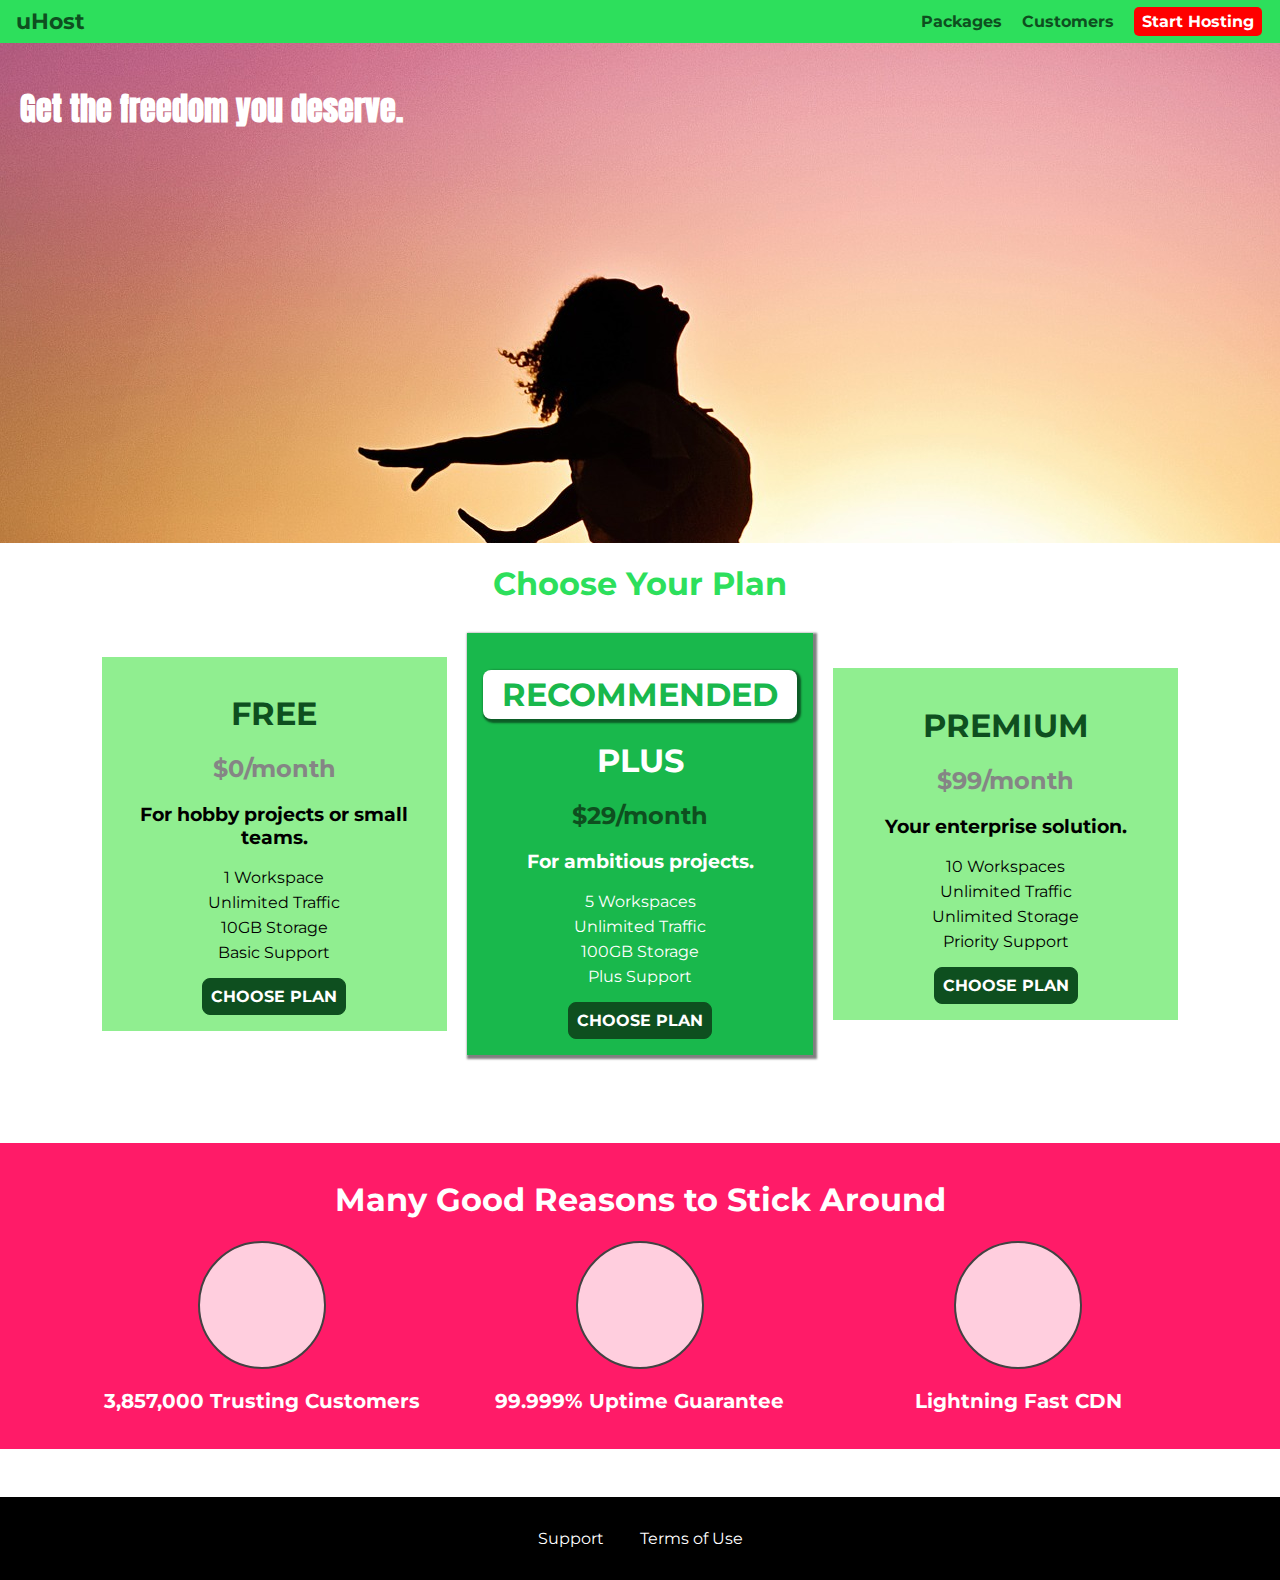
==== index.html @ 4dd5856c "chnages in layout" ====
<!DOCTYPE html>
<html lang="en">
  <head>
    <meta charset="UTF-8" />
    <meta http-equiv="X-UA-Compatible" content="ie=edge" />
    <title>uHost</title>
    <link rel="shortcut icon" href="favicon.png" />
    <link
      href="https://fonts.googleapis.com/css?family=Anton"
      rel="stylesheet"
    />
    <link
      href="https://fonts.googleapis.com/css?family=Montserrat:400,700"
      rel="stylesheet"
    />
    <link rel="stylesheet" href="shared.css" />
    <link rel="stylesheet" href="main.css" />
  </head>

  <body>
    <header class="main-header">
      <div>
        <a href="index.html" class="main-header__brand"> uHost </a>
      </div>
      <nav class="main-nav">
        <ul class="main-nav__items">
          <li class="main-nav__item">
            <a href="packages/index.html">Packages</a>
          </li>
          <li class="main-nav__item">
            <a href="customers/index.html">Customers</a>
          </li>
          <li class="main-nav__item main-nav__item--hosting">
            <a href="start-hosting/index.html">Start Hosting</a>
          </li>
        </ul>
      </nav>
    </header>
    <main>
      <section id="product-overview">
        <h1>Get the freedom you deserve.</h1>
      </section>
      <section id="plans">
        <h1 class="section-title">Choose Your Plan</h1>
        <div class="all-plans">
          <article class="plan">
            <h1 class="plan__title">FREE</h1>
            <h2 class="plan__price">$0/month</h2>
            <h3>For hobby projects or small teams.</h3>
            <ul class="plan__features">
              <li>1 Workspace</li>
              <li>Unlimited Traffic</li>
              <li>10GB Storage</li>
              <li>Basic Support</li>
            </ul>
            <div>
              <button class="button">CHOOSE PLAN</button>
            </div>
          </article>
          <article class="plan plan--highlighted">
            <h1 class="plan__annotation">RECOMMENDED</h1>
            <h1 class="plan__title">PLUS</h1>
            <h2 class="plan__price">$29/month</h2>
            <h3>For ambitious projects.</h3>
            <ul class="plan__features">
              <li>5 Workspaces</li>
              <li>Unlimited Traffic</li>
              <li>100GB Storage</li>
              <li>Plus Support</li>
            </ul>
            <div>
              <button class="button">CHOOSE PLAN</button>
            </div>
          </article>
          <article class="plan">
            <h1 class="plan__title">PREMIUM</h1>
            <h2 class="plan__price">$99/month</h2>
            <h3>Your enterprise solution.</h3>
            <ul class="plan__features">
              <li>10 Workspaces</li>
              <li>Unlimited Traffic</li>
              <li>Unlimited Storage</li>
              <li>Priority Support</li>
            </ul>
            <div>
              <button class="button">CHOOSE PLAN</button>
            </div>
          </article>
        </div>
      </section>
      <section id="marketing-points">
        <h1 class="section-title">Many Good Reasons to Stick Around</h1>
        <ul class="marketing-points_list">
          <li class="marketing-point">
            <div class="marketing-point__image"></div>
            <p class="marketing-point__desc">3,857,000 Trusting Customers</p>
          </li>
          <li class="marketing-point">
            <div class="marketing-point__image"></div>
            <p class="marketing-point__desc">99.999% Uptime Guarantee</p>
          </li>
          <li class="marketing-point">
            <div class="marketing-point__image"></div>
            <p class="marketing-point__desc">Lightning Fast CDN</p>
          </li>
        </ul>
      </section>
    </main>
    <footer class="main-footer">
      <nav>
        <ul class="main-footer__links">
          <li class="main-footer__link">
            <a href="#">Support</a>
          </li>
          <li class="main-footer__link">
            <a href="#">Terms of Use</a>
          </li>
        </ul>
      </nav>
    </footer>
  </body>
</html>
---- shared.css ----
* {
    box-sizing: border-box;
}

body {
    font-family: 'Montserrat', sans-serif;
    margin: 0;
}

.button {
    background-color: #0e4f1f;
    color: white;
    font: inherit;
    border: 1.5px solid #0e4f1f;
    padding: 8px;
    border-radius: 8px;
    font-weight: bold;
    cursor: pointer;
}

.button:hover,
.button:active {
    background-color: white;
    color: #0e4f1f;
}

.button:focus {
    outline: none;
}

.main-header {
    width: 100%;
    background-color: #2ddf5c;
    padding: 8px 16px;
}

.main-header__brand {
    color: #0e4f1f;
    text-decoration: none;
    font-weight: bold;
    font-size: 22px;
}

.main-nav__items {
    margin: 0;
    padding: 0;
    list-style: none;
}

.main-nav__item {
    display: inline-block;
    margin-left: 16px;
}

.main-header>div {
    display: inline-block;
    vertical-align: middle;
}

.main-nav {
    display: inline-block;
    text-align: right;
    width: calc(100% - 75px);
    vertical-align: middle;
}

.main-nav__item a {
    color: #0e4f1f;
    text-decoration: none;
    font-weight: bold;
    padding: 3px 0;
}

.main-nav__item a:hover,
.main-nav__item a:active {
    cursor: pointer;
    color: white;
    border-bottom: 2px solid white;
}

.main-nav__item--hosting a {
    color: white;
    padding: 5px 8px;
    background-color: red;
    border-radius: 5px;
}

.main-nav__item--hosting a:hover {
    color: red;
    background-color: white;
    border: none;
}

.main-footer {
    background-color: black;
    margin-top: 48px;
    padding: 32px;
}

.main-footer__links {
    list-style: none;
    margin: 0;
    padding: 0;
    text-align: center;
}

.main-footer__link {
    display: inline-block;
    margin: 0 16px;
}

.main-footer__link a {
    color: white;
    text-decoration: none;
    cursor: pointer;
}

.main-footer__link a:hover,
.main-footer__link a:active {
    color: #ccc;
}
---- main.css ----
#product-overview {
    background: url("freedom.jpg");
    width: 100%;
    height: 500px;
    padding: 20px;
}

.section-title {
    color: #2ddf5c;
    text-align: center;
}

#product-overview h1 {
    color: white;
    font-family: 'Anton', sans-serif;
}

.all-plans {
    width: 90%;
    margin: auto;
    text-align: center;
}

.plan {
    background-color: lightgreen;
    display: inline-block;
    vertical-align: middle;
    text-align: center;
    padding: 16px;
    margin: 8px;
    width: 30%;
}

.plan__title {
    color: #0e4f1f;
}

.plan__price {
    color: #858585;
}

.plan__features {
    list-style: none;
    padding: 0;
}

.plan__features li {
    margin: 6px 0;
}

.plan--highlighted {
    background-color: #19b84c;
    color: white;
    box-shadow: 2px 2px 2px 2px rgba(0,0,0,0.5);
}

.plan--highlighted .plan__price {
    color: #0e4f1f;
}

.plan--highlighted .plan__title {
    color: white;
}

.plan__annotation {
    background-color: white;
    color: #19b84c;
    padding: 5px 0;
    box-shadow: 2px 2px 2px 2px rgba(0, 0, 0, 0.5);
    border-radius: 8px;
}

#marketing-points {
    background-color: #ff1b68;
    margin-top: 80px;
    padding: 16px;
}

#marketing-points .section-title {
    color: white;
}

.marketing-points_list {
    list-style: none;
    padding: 0;
    margin: 0;
    text-align: center;
}

.marketing-point__image {
    background-color: #ffcede;
    width: 128px;
    height: 128px;
    border: 2px solid #424242;
    border-radius: 50%;
    margin: auto;
}

.marketing-point__desc {
    color: white;
    font-weight: bold;
    text-align: center;
    font-size: 20px;
}

.marketing-points_list li {
    display: inline-block;
    width: 30%;
    vertical-align: top;
}
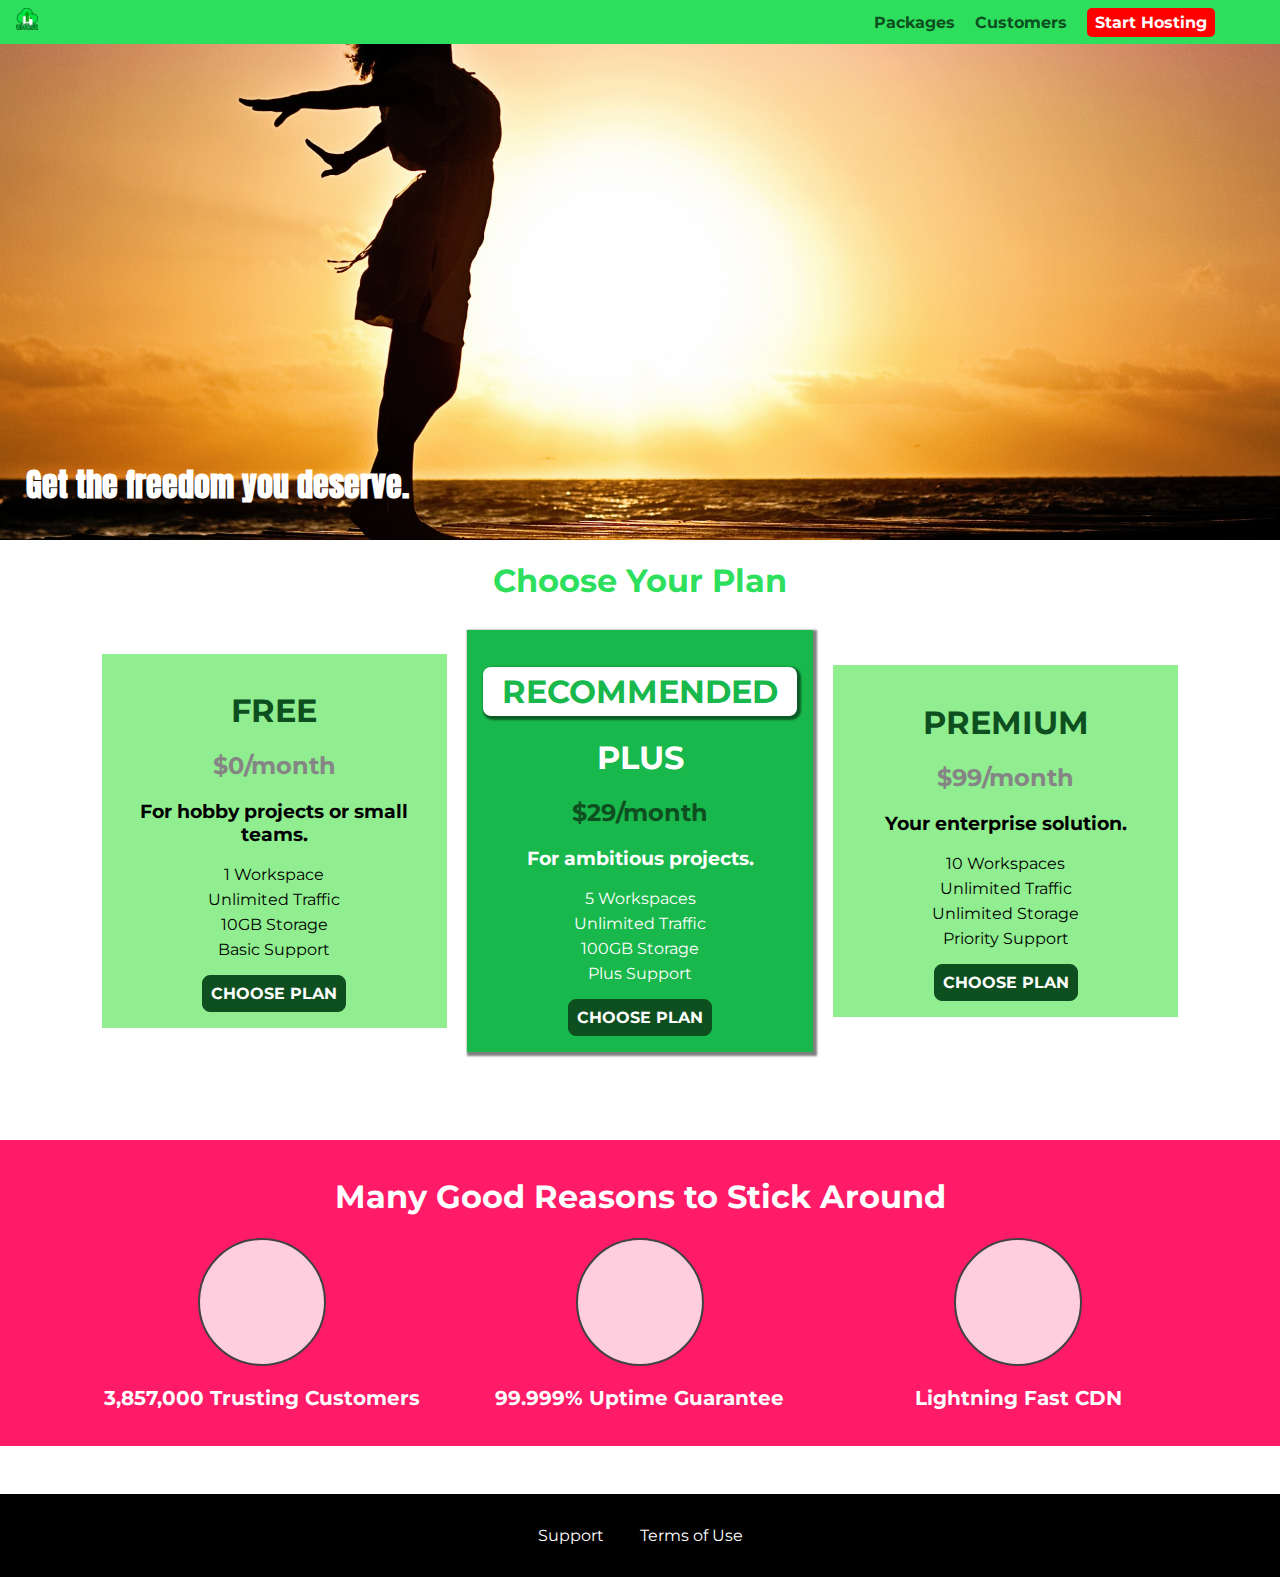
==== commit afaa3c2f: "backgroud properties merged in single property" ====
--- a/index.html
+++ b/index.html
@@ -20,7 +20,9 @@
   <body>
     <header class="main-header">
       <div>
-        <a href="index.html" class="main-header__brand"> uHost </a>
+        <a href="index.html" class="main-header__brand">
+          <img src="./images/uhost-icon.png" alt="uHost - Hosting Company!!" />
+        </a>
       </div>
       <nav class="main-nav">
         <ul class="main-nav__items">
--- a/shared.css
+++ b/shared.css
@@ -32,6 +32,10 @@
     width: 100%;
     background-color: #2ddf5c;
     padding: 8px 16px;
+    position: fixed;
+    top: 0;
+    left: 0;
+    z-index: 1;
 }
 
 .main-header__brand {
@@ -39,6 +43,11 @@
     text-decoration: none;
     font-weight: bold;
     font-size: 22px;
+    display: inline-block;
+}
+
+.main-header__brand img {
+    height: 22px;
 }
 
 .main-nav__items {
--- a/main.css
+++ b/main.css
@@ -1,8 +1,15 @@
 #product-overview {
-    background: url("freedom.jpg");
+    background: url("../freedom.jpg") left 10% bottom 40%/cover no-repeat border-box;
+    /* background-image: url("freedom.jpg");
+    background-size: cover;
+    background-position: left 10% bottom 35%; 
+     background-origin: border-box;
+     background-clip: border-box;  */
     width: 100%;
     height: 500px;
     padding: 20px;
+    margin-top: 40px;
+    position: relative;
 }
 
 .section-title {
@@ -13,6 +20,9 @@
 #product-overview h1 {
     color: white;
     font-family: 'Anton', sans-serif;
+    position: absolute;
+    bottom: 2%;
+    left: 2%
 }
 
 .all-plans {
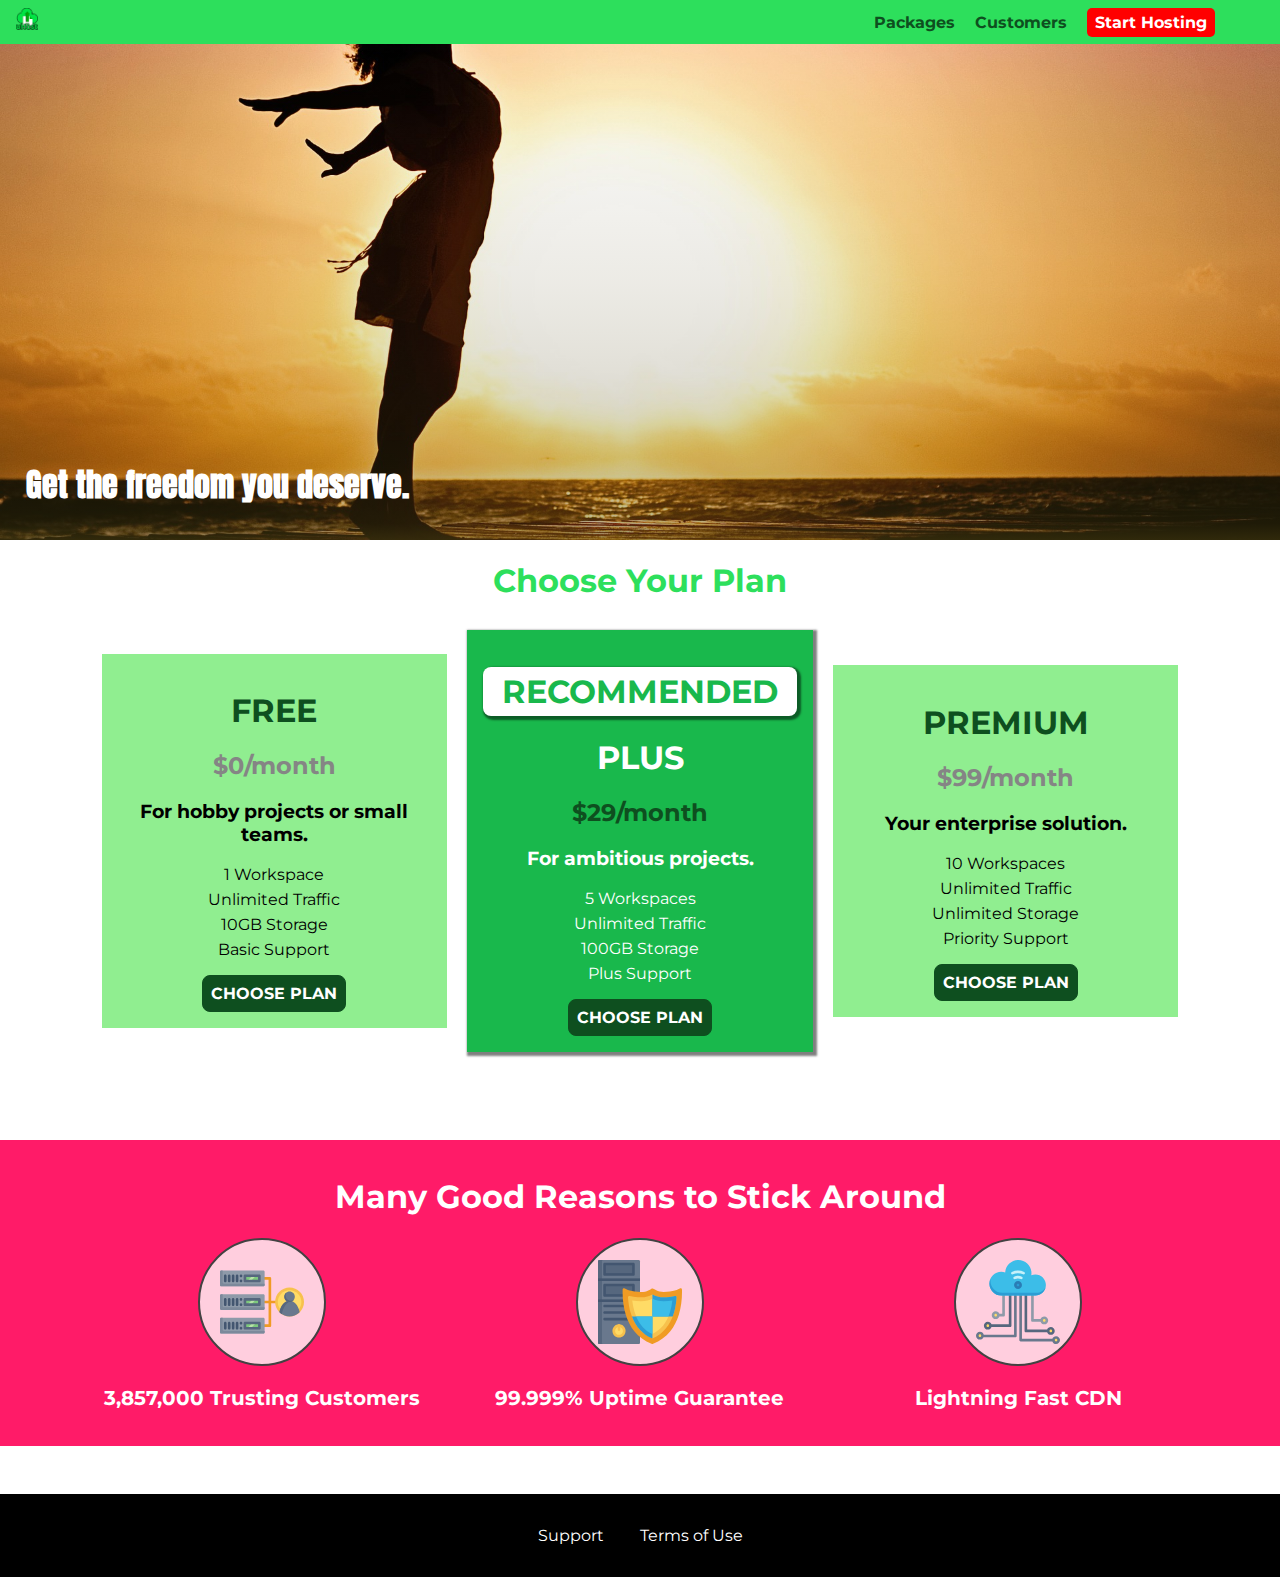
==== commit 18166fea: "added background prop, multiple background stacking, svg images" ====
--- a/index.html
+++ b/index.html
@@ -94,15 +94,395 @@
         <h1 class="section-title">Many Good Reasons to Stick Around</h1>
         <ul class="marketing-points_list">
           <li class="marketing-point">
-            <div class="marketing-point__image"></div>
+            <div class="marketing-point__image">
+              <svg viewBox="0 0 512 512">
+                <path
+                  style="fill: #f09b24"
+                  d="M344,248h-32V112c0-4.418-3.582-8-8-8h-40c-4.418,0-8,3.582-8,8s3.582,8,8,8h32v128h-32  c-4.418,0-8,3.582-8,8s3.582,8,8,8h32v128h-32c-4.418,0-8,3.582-8,8s3.582,8,8,8h40c4.418,0,8-3.582,8-8V264h32c4.418,0,8-3.582,8-8  S348.418,248,344,248z"
+                />
+                <path
+                  style="fill: #8e9aa9"
+                  d="M264,64H8c-4.418,0-8,3.582-8,8v80c0,4.418,3.582,8,8,8h256c4.418,0,8-3.582,8-8V72  C272,67.582,268.418,64,264,64z"
+                />
+                <path
+                  style="fill: #7c899b"
+                  d="M24,144c-4.418,0-8-3.582-8-8V64H8c-4.418,0-8,3.582-8,8v80c0,4.418,3.582,8,8,8h256  c4.418,0,8-3.582,8-8v-8H24z"
+                />
+                <rect
+                  x="152"
+                  y="96"
+                  style="fill: #b8e3a8"
+                  width="88"
+                  height="32"
+                />
+                <g>
+                  <polygon
+                    style="fill: #7ec97d"
+                    points="152,96 152,128 166,128 198,96  "
+                  />
+                  <polygon
+                    style="fill: #7ec97d"
+                    points="220,96 188,128 240,128 240,96  "
+                  />
+                </g>
+                <path
+                  style="fill: #56677e"
+                  d="M240,136h-88c-4.418,0-8-3.582-8-8V96c0-4.418,3.582-8,8-8h88c4.418,0,8,3.582,8,8v32  C248,132.418,244.418,136,240,136z M160,120h72v-16h-72V120z"
+                />
+                <g>
+                  <path
+                    style="fill: #435670"
+                    d="M32,136c-4.418,0-8-3.582-8-8V96c0-4.418,3.582-8,8-8s8,3.582,8,8v32C40,132.418,36.418,136,32,136z   "
+                  />
+                  <path
+                    style="fill: #435670"
+                    d="M56,136c-4.418,0-8-3.582-8-8V96c0-4.418,3.582-8,8-8s8,3.582,8,8v32C64,132.418,60.418,136,56,136z   "
+                  />
+                  <path
+                    style="fill: #435670"
+                    d="M80,136c-4.418,0-8-3.582-8-8V96c0-4.418,3.582-8,8-8s8,3.582,8,8v32C88,132.418,84.418,136,80,136z   "
+                  />
+                  <path
+                    style="fill: #435670"
+                    d="M104,136c-4.418,0-8-3.582-8-8V96c0-4.418,3.582-8,8-8s8,3.582,8,8v32   C112,132.418,108.418,136,104,136z"
+                  />
+                  <path
+                    style="fill: #435670"
+                    d="M128,105c-4.418,0-8-3.582-8-8v-1c0-4.418,3.582-8,8-8s8,3.582,8,8v1   C136,101.418,132.418,105,128,105z"
+                  />
+                  <path
+                    style="fill: #435670"
+                    d="M128,136c-4.418,0-8-3.582-8-8v-1c0-4.418,3.582-8,8-8s8,3.582,8,8v1   C136,132.418,132.418,136,128,136z"
+                  />
+                </g>
+                <path
+                  style="fill: #8e9aa9"
+                  d="M264,208H8c-4.418,0-8,3.582-8,8v80c0,4.418,3.582,8,8,8h256c4.418,0,8-3.582,8-8v-80  C272,211.582,268.418,208,264,208z"
+                />
+                <path
+                  style="fill: #7c899b"
+                  d="M24,288c-4.418,0-8-3.582-8-8v-72H8c-4.418,0-8,3.582-8,8v80c0,4.418,3.582,8,8,8h256  c4.418,0,8-3.582,8-8v-8H24z"
+                />
+                <rect
+                  x="152"
+                  y="240"
+                  style="fill: #b8e3a8"
+                  width="88"
+                  height="32"
+                />
+                <g>
+                  <polygon
+                    style="fill: #7ec97d"
+                    points="152,240 152,272 166,272 198,240  "
+                  />
+                  <polygon
+                    style="fill: #7ec97d"
+                    points="220,240 188,272 240,272 240,240  "
+                  />
+                </g>
+                <path
+                  style="fill: #56677e"
+                  d="M240,280h-88c-4.418,0-8-3.582-8-8v-32c0-4.418,3.582-8,8-8h88c4.418,0,8,3.582,8,8v32  C248,276.418,244.418,280,240,280z M160,264h72v-16h-72V264z"
+                />
+                <g>
+                  <path
+                    style="fill: #435670"
+                    d="M32,280c-4.418,0-8-3.582-8-8v-32c0-4.418,3.582-8,8-8s8,3.582,8,8v32C40,276.418,36.418,280,32,280   z"
+                  />
+                  <path
+                    style="fill: #435670"
+                    d="M56,280c-4.418,0-8-3.582-8-8v-32c0-4.418,3.582-8,8-8s8,3.582,8,8v32C64,276.418,60.418,280,56,280   z"
+                  />
+                  <path
+                    style="fill: #435670"
+                    d="M80,280c-4.418,0-8-3.582-8-8v-32c0-4.418,3.582-8,8-8s8,3.582,8,8v32C88,276.418,84.418,280,80,280   z"
+                  />
+                  <path
+                    style="fill: #435670"
+                    d="M104,280c-4.418,0-8-3.582-8-8v-32c0-4.418,3.582-8,8-8s8,3.582,8,8v32   C112,276.418,108.418,280,104,280z"
+                  />
+                  <path
+                    style="fill: #435670"
+                    d="M128,249c-4.418,0-8-3.582-8-8v-1c0-4.418,3.582-8,8-8s8,3.582,8,8v1   C136,245.418,132.418,249,128,249z"
+                  />
+                  <path
+                    style="fill: #435670"
+                    d="M128,280c-4.418,0-8-3.582-8-8v-1c0-4.418,3.582-8,8-8s8,3.582,8,8v1   C136,276.418,132.418,280,128,280z"
+                  />
+                </g>
+                <path
+                  style="fill: #8e9aa9"
+                  d="M264,352H8c-4.418,0-8,3.582-8,8v80c0,4.418,3.582,8,8,8h256c4.418,0,8-3.582,8-8v-80  C272,355.582,268.418,352,264,352z"
+                />
+                <path
+                  style="fill: #7c899b"
+                  d="M24,432c-4.418,0-8-3.582-8-8v-72H8c-4.418,0-8,3.582-8,8v80c0,4.418,3.582,8,8,8h256  c4.418,0,8-3.582,8-8v-8H24z"
+                />
+                <rect
+                  x="152"
+                  y="384"
+                  style="fill: #b8e3a8"
+                  width="88"
+                  height="32"
+                />
+                <g>
+                  <polygon
+                    style="fill: #7ec97d"
+                    points="152,384 152,416 166,416 198,384  "
+                  />
+                  <polygon
+                    style="fill: #7ec97d"
+                    points="220,384 188,416 240,416 240,384  "
+                  />
+                </g>
+                <path
+                  style="fill: #56677e"
+                  d="M240,424h-88c-4.418,0-8-3.582-8-8v-32c0-4.418,3.582-8,8-8h88c4.418,0,8,3.582,8,8v32  C248,420.418,244.418,424,240,424z M160,408h72v-16h-72V408z"
+                />
+                <g>
+                  <path
+                    style="fill: #435670"
+                    d="M32,424c-4.418,0-8-3.582-8-8v-32c0-4.418,3.582-8,8-8s8,3.582,8,8v32C40,420.418,36.418,424,32,424   z"
+                  />
+                  <path
+                    style="fill: #435670"
+                    d="M56,424c-4.418,0-8-3.582-8-8v-32c0-4.418,3.582-8,8-8s8,3.582,8,8v32C64,420.418,60.418,424,56,424   z"
+                  />
+                  <path
+                    style="fill: #435670"
+                    d="M80,424c-4.418,0-8-3.582-8-8v-32c0-4.418,3.582-8,8-8s8,3.582,8,8v32C88,420.418,84.418,424,80,424   z"
+                  />
+                  <path
+                    style="fill: #435670"
+                    d="M104,424c-4.418,0-8-3.582-8-8v-32c0-4.418,3.582-8,8-8s8,3.582,8,8v32   C112,420.418,108.418,424,104,424z"
+                  />
+                  <path
+                    style="fill: #435670"
+                    d="M128,393c-4.418,0-8-3.582-8-8v-1c0-4.418,3.582-8,8-8s8,3.582,8,8v1   C136,389.418,132.418,393,128,393z"
+                  />
+                  <path
+                    style="fill: #435670"
+                    d="M128,424c-4.418,0-8-3.582-8-8v-1c0-4.418,3.582-8,8-8s8,3.582,8,8v1   C136,420.418,132.418,424,128,424z"
+                  />
+                </g>
+                <path
+                  style="fill: #f7c14d"
+                  d="M424,168c-48.523,0-88,39.477-88,88s39.477,88,88,88s88-39.477,88-88S472.523,168,424,168z"
+                />
+                <path
+                  style="fill: #ffdb66"
+                  d="M424,184c-39.701,0-72,32.299-72,72s32.299,72,72,72s72-32.299,72-72S463.701,184,424,184z"
+                />
+                <path
+                  style="fill: #69788d"
+                  d="M484.893,314.16C476.393,274.588,451.922,248,424,248s-52.393,26.588-60.893,66.16  c-0.605,2.82,0.354,5.749,2.511,7.664C381.731,336.124,402.465,344,424,344s42.269-7.876,58.381-22.176  C484.539,319.909,485.498,316.98,484.893,314.16z"
+                />
+                <path
+                  style="fill: #56677e"
+                  d="M434.053,249.171C430.768,248.403,427.411,248,424,248c-27.922,0-52.393,26.588-60.893,66.16  c-0.605,2.82,0.354,5.749,2.511,7.664c3.383,3.002,6.979,5.703,10.734,8.125C384.904,286.243,407.373,255.378,434.053,249.171z"
+                />
+                <path
+                  style="fill: #69788d"
+                  d="M424,192c-17.645,0-32,14.355-32,32s14.355,32,32,32s32-14.355,32-32S441.645,192,424,192z"
+                />
+                <path
+                  style="fill: #56677e"
+                  d="M432,248c-17.645,0-32-14.355-32-32c0-6.783,2.128-13.076,5.742-18.258  C397.444,203.53,392,213.138,392,224c0,17.645,14.355,32,32,32c10.862,0,20.471-5.444,26.258-13.742  C445.076,245.872,438.783,248,432,248z"
+                />
+              </svg>
+            </div>
             <p class="marketing-point__desc">3,857,000 Trusting Customers</p>
           </li>
           <li class="marketing-point">
-            <div class="marketing-point__image"></div>
+            <div class="marketing-point__image">
+              <svg viewBox="0 0 512 512">
+                <path
+                  style="fill: #69788d"
+                  d="M248,0H8C3.582,0,0,3.582,0,8v496c0,4.418,3.582,8,8,8h240c4.418,0,8-3.582,8-8V8  C256,3.582,252.418,0,248,0z"
+                />
+                <path
+                  style="fill: #56677e"
+                  d="M24,504V8c0-4.418,3.582-8,8-8H8C3.582,0,0,3.582,0,8v496c0,4.418,3.582,8,8,8h24  C27.582,512,24,508.418,24,504z"
+                />
+                <g>
+                  <rect
+                    x="0"
+                    y="112"
+                    style="fill: #435670"
+                    width="256"
+                    height="16"
+                  />
+                  <rect
+                    x="0"
+                    y="240"
+                    style="fill: #435670"
+                    width="256"
+                    height="16"
+                  />
+                </g>
+                <path
+                  style="fill: #f7c14d"
+                  d="M128,392c-22.056,0-40,17.944-40,40s17.944,40,40,40s40-17.944,40-40S150.056,392,128,392z"
+                />
+                <path
+                  style="fill: #ffdb66"
+                  d="M128,408c-13.233,0-24,10.767-24,24s10.767,24,24,24s24-10.767,24-24S141.233,408,128,408z"
+                />
+                <path
+                  style="fill: #f7c14d"
+                  d="M128,392c-2.739,0-5.414,0.278-8,0.805V424c0,4.418,3.582,8,8,8c4.418,0,8-3.582,8-8v-31.195  C133.414,392.278,130.739,392,128,392z"
+                />
+                <g>
+                  <path
+                    style="fill: #435670"
+                    d="M216,288H40c-4.418,0-8-3.582-8-8s3.582-8,8-8h176c4.418,0,8,3.582,8,8S220.418,288,216,288z"
+                  />
+                  <path
+                    style="fill: #435670"
+                    d="M216,328H40c-4.418,0-8-3.582-8-8s3.582-8,8-8h176c4.418,0,8,3.582,8,8S220.418,328,216,328z"
+                  />
+                  <path
+                    style="fill: #435670"
+                    d="M216,368H40c-4.418,0-8-3.582-8-8s3.582-8,8-8h176c4.418,0,8,3.582,8,8S220.418,368,216,368z"
+                  />
+                  <path
+                    style="fill: #435670"
+                    d="M216,16H40c-4.418,0-8,3.582-8,8v64c0,4.418,3.582,8,8,8h176c4.418,0,8-3.582,8-8V24   C224,19.582,220.418,16,216,16z"
+                  />
+                </g>
+                <rect
+                  x="48"
+                  y="32"
+                  style="fill: #56677e"
+                  width="160"
+                  height="48"
+                />
+                <path
+                  style="fill: #435670"
+                  d="M216,144H40c-4.418,0-8,3.582-8,8v64c0,4.418,3.582,8,8,8h176c4.418,0,8-3.582,8-8v-64  C224,147.582,220.418,144,216,144z"
+                />
+                <rect
+                  x="48"
+                  y="160"
+                  style="fill: #56677e"
+                  width="160"
+                  height="48"
+                />
+                <path
+                  style="fill: #f09b24"
+                  d="M511.747,180.237c-0.194-6.537-8.107-10.107-13.135-5.894c-5.6,4.693-42.904,21.282-98.514,21.282  c-33.45,0-64.625-20.999-64.929-21.206c-2.9-1.991-6.764-1.85-9.512,0.346c-2.677,2.135-27.201,20.86-63.793,20.86  c-55.607,0-92.914-16.589-98.515-21.282c-5.028-4.211-12.941-0.645-13.135,5.894c-1.634,54.834,4.655,105.941,18.693,151.903  c12.096,39.604,29.759,74.047,52.497,102.373c27.538,34.304,62.743,59.882,104.66,76.045c3.069,1.918,6.757,1.921,9.83,0  c41.917-16.163,77.122-41.741,104.66-76.045c22.738-28.326,40.401-62.77,52.497-102.373  C507.092,286.179,513.381,235.071,511.747,180.237z"
+                />
+                <path
+                  style="fill: #f7c14d"
+                  d="M476.21,221.226c-1.953-1.631-4.568-2.235-7.036-1.628c-21.686,5.327-44.926,8.028-69.075,8.028  c-25.926,0-49.633-8.975-64.955-16.504c-2.307-1.134-5.016-1.091-7.284,0.116c-14.059,7.477-36.919,16.388-65.994,16.388  c-24.153,0-47.394-2.701-69.075-8.028c-5.155-1.268-10.221,2.966-9.894,8.261c2.077,33.693,7.668,65.635,16.616,94.935  c22.774,74.565,66.139,126.334,128.888,153.868c2.032,0.891,4.397,0.891,6.43,0c61.777-27.107,104.716-78.876,127.62-153.868  c8.948-29.3,14.539-61.241,16.616-94.935C479.224,225.319,478.163,222.856,476.21,221.226z"
+                />
+                <path
+                  style="fill: #ffdb66"
+                  d="M331.609,451.727c-52.604-25.289-89.304-70.987-109.144-135.944  c-6.532-21.39-11.162-44.336-13.82-68.447c17.133,2.852,34.952,4.291,53.22,4.291c29.394,0,53.376-7.793,69.978-15.561  c17.44,7.736,41.656,15.561,68.256,15.561c18.267,0,36.085-1.439,53.219-4.291c-2.659,24.112-7.288,47.06-13.82,68.448  C419.545,381.108,383.27,426.805,331.609,451.727z"
+                />
+                <g>
+                  <path
+                    style="fill: #2c9dd4"
+                    d="M479.066,227.858c0.157-2.539-0.903-5.002-2.856-6.633s-4.568-2.235-7.036-1.628   c-21.686,5.327-44.926,8.028-69.075,8.028c-25.926,0-49.633-8.975-64.955-16.504c-1.057-0.52-2.2-0.78-3.345-0.806l-0.072,133.351   h123.601c2.556-6.746,4.933-13.702,7.123-20.874C471.398,293.493,476.989,261.552,479.066,227.858z"
+                  />
+                  <path
+                    style="fill: #2c9dd4"
+                    d="M206.658,343.667c24.153,63.42,65.028,108.108,121.743,132.995c1.031,0.452,2.147,0.673,3.263,0.666   l0.063-133.661H206.658z"
+                  />
+                </g>
+                <g>
+                  <path
+                    style="fill: #3cbde8"
+                    d="M439.497,315.783c6.532-21.389,11.161-44.336,13.82-68.448c-17.134,2.852-34.952,4.291-53.219,4.291   c-26.6,0-50.815-7.824-68.256-15.561l-0.116,107.601h97.758C433.179,334.807,436.524,325.518,439.497,315.783z"
+                  />
+                  <path
+                    style="fill: #3cbde8"
+                    d="M232.523,343.667c21.144,50.298,54.363,86.56,99.087,108.06l0.117-108.06H232.523z"
+                  />
+                </g>
+              </svg>
+            </div>
             <p class="marketing-point__desc">99.999% Uptime Guarantee</p>
           </li>
           <li class="marketing-point">
-            <div class="marketing-point__image"></div>
+            <div class="marketing-point__image">
+              <svg viewBox="0 0 512 512">
+                <path
+                  style="fill: #8e9aa9"
+                  d="M168,200c-4.418,0-8,3.582-8,8v120h-17.376c-3.302-9.311-12.194-16-22.624-16  c-13.234,0-24,10.767-24,24s10.766,24,24,24c10.429,0,19.321-6.689,22.624-16H168c4.418,0,8-3.582,8-8V208  C176,203.582,172.418,200,168,200z"
+                />
+                <path
+                  style="fill: #ffdb66"
+                  d="M120,328c-4.411,0-8,3.589-8,8s3.589,8,8,8s8-3.589,8-8S124.411,328,120,328z"
+                />
+                <path
+                  style="fill: #56677e"
+                  d="M208,200c-4.418,0-8,3.582-8,8v184H94.624C91.322,382.689,82.43,376,72,376  c-13.234,0-24,10.767-24,24s10.766,24,24,24c10.429,0,19.321-6.689,22.624-16H208c4.418,0,8-3.582,8-8V208  C216,203.582,212.418,200,208,200z"
+                />
+                <path
+                  style="fill: #ffdb66"
+                  d="M72,392c-4.411,0-8,3.589-8,8s3.589,8,8,8s8-3.589,8-8S76.411,392,72,392z"
+                />
+                <path
+                  style="fill: #69788d"
+                  d="M240,208c-4.418,0-8,3.582-8,8v239H47.24c-2.671-10.34-12.078-18-23.24-18c-13.234,0-24,10.767-24,24  s10.766,24,24,24c9.666,0,18.009-5.747,21.809-14H240c4.418,0,8-3.582,8-8V216C248,211.582,244.418,208,240,208z"
+                />
+                <path
+                  style="fill: #ffdb66"
+                  d="M24,453c-4.411,0-8,3.589-8,8s3.589,8,8,8s8-3.589,8-8S28.411,453,24,453z"
+                />
+                <path
+                  style="fill: #69788d"
+                  d="M488,464c-10.429,0-19.321,6.689-22.624,16H280V208c0-4.418-3.582-8-8-8s-8,3.582-8,8v280  c0,4.418,3.582,8,8,8h193.376c3.302,9.311,12.194,16,22.624,16c13.234,0,24-10.767,24-24S501.234,464,488,464z"
+                />
+                <path
+                  style="fill: #ffdb66"
+                  d="M488,480c-4.411,0-8,3.589-8,8s3.589,8,8,8s8-3.589,8-8S492.411,480,488,480z"
+                />
+                <path
+                  style="fill: #56677e"
+                  d="M456,408c-10.429,0-19.321,6.689-22.624,16H312V208c0-4.418-3.582-8-8-8s-8,3.582-8,8v224  c0,4.418,3.582,8,8,8h129.376c3.302,9.311,12.194,16,22.624,16c13.234,0,24-10.767,24-24S469.234,408,456,408z"
+                />
+                <path
+                  style="fill: #ffdb66"
+                  d="M456,424c-4.411,0-8,3.589-8,8s3.589,8,8,8s8-3.589,8-8S460.411,424,456,424z"
+                />
+                <path
+                  style="fill: #8e9aa9"
+                  d="M416,344c-10.429,0-19.321,6.689-22.624,16H352V208c0-4.418-3.582-8-8-8s-8,3.582-8,8v160  c0,4.418,3.582,8,8,8h49.376c3.302,9.311,12.194,16,22.624,16c13.234,0,24-10.767,24-24S429.234,344,416,344z"
+                />
+                <path
+                  style="fill: #ffdb66"
+                  d="M416,360c-4.411,0-8,3.589-8,8s3.589,8,8,8s8-3.589,8-8S420.411,360,416,360z"
+                />
+                <path
+                  style="fill: #3cbde8"
+                  d="M362,88c-8.741,0-17.231,1.751-25.06,5.085C337.646,88.797,338,84.43,338,80  c0-44.112-35.888-80-80-80c-42.823,0-77.895,33.816-79.909,76.149C170.393,73.415,162.244,72,154,72c-39.701,0-72,32.299-72,72  s32.299,72,72,72h208c35.29,0,64-28.71,64-64S397.29,88,362,88z"
+                />
+                <path
+                  style="fill: #2c9dd4"
+                  d="M368,200H160c-39.701,0-72-32.299-72-72c0-5.863,0.721-11.559,2.05-17.019  C84.918,120.88,82,132.102,82,144c0,39.701,32.299,72,72,72h208c30.389,0,55.88-21.296,62.379-49.743  C413.565,186.327,392.352,200,368,200z"
+                />
+                <path
+                  style="fill: #2a7db5"
+                  d="M256,128c-13.234,0-24,10.767-24,24s10.766,24,24,24c13.233,0,24-10.767,24-24S269.233,128,256,128z"
+                />
+                <path
+                  style="fill: #2c9dd4"
+                  d="M256,144c-4.411,0-8,3.589-8,8s3.589,8,8,8c4.411,0,8-3.589,8-8S260.411,144,256,144z"
+                />
+                <g>
+                  <path
+                    style="fill: #c5f1fa"
+                    d="M221.755,87.695c-2.994,0-5.864-1.688-7.233-4.572c-1.894-3.991-0.194-8.763,3.798-10.657   C230.157,66.849,242.834,64,256,64c13.166,0,25.844,2.849,37.68,8.466c3.992,1.895,5.692,6.666,3.798,10.657   s-6.666,5.692-10.657,3.798C277.144,82.328,266.774,80,256,80c-10.774,0-21.144,2.328-30.821,6.921   C224.072,87.446,222.904,87.695,221.755,87.695z"
+                  />
+                  <path
+                    style="fill: #c5f1fa"
+                    d="M276.545,116.618c-1.148,0-2.316-0.249-3.424-0.774C267.745,113.293,261.985,112,256,112   c-5.985,0-11.745,1.293-17.121,3.844c-3.991,1.895-8.763,0.192-10.657-3.798c-1.894-3.992-0.193-8.764,3.798-10.657   C239.557,97.813,247.625,96,256,96c8.376,0,16.444,1.813,23.98,5.389c3.991,1.894,5.692,6.665,3.798,10.657   C282.41,114.93,279.539,116.618,276.545,116.618z"
+                  />
+                </g>
+              </svg>
+            </div>
             <p class="marketing-point__desc">Lightning Fast CDN</p>
           </li>
         </ul>
--- a/main.css
+++ b/main.css
@@ -1,5 +1,5 @@
 #product-overview {
-    background: url("../freedom.jpg") left 10% bottom 40%/cover no-repeat border-box;
+    background: linear-gradient(to top, rgba(80, 68, 18, 0.6), 10%, transparent), url("../freedom.jpg") left 10% bottom 40%/cover no-repeat border-box, red;
     /* background-image: url("freedom.jpg");
     background-size: cover;
     background-position: left 10% bottom 35%; 
@@ -104,6 +104,7 @@
     border: 2px solid #424242;
     border-radius: 50%;
     margin: auto;
+    padding: 20px;
 }
 
 .marketing-point__desc {
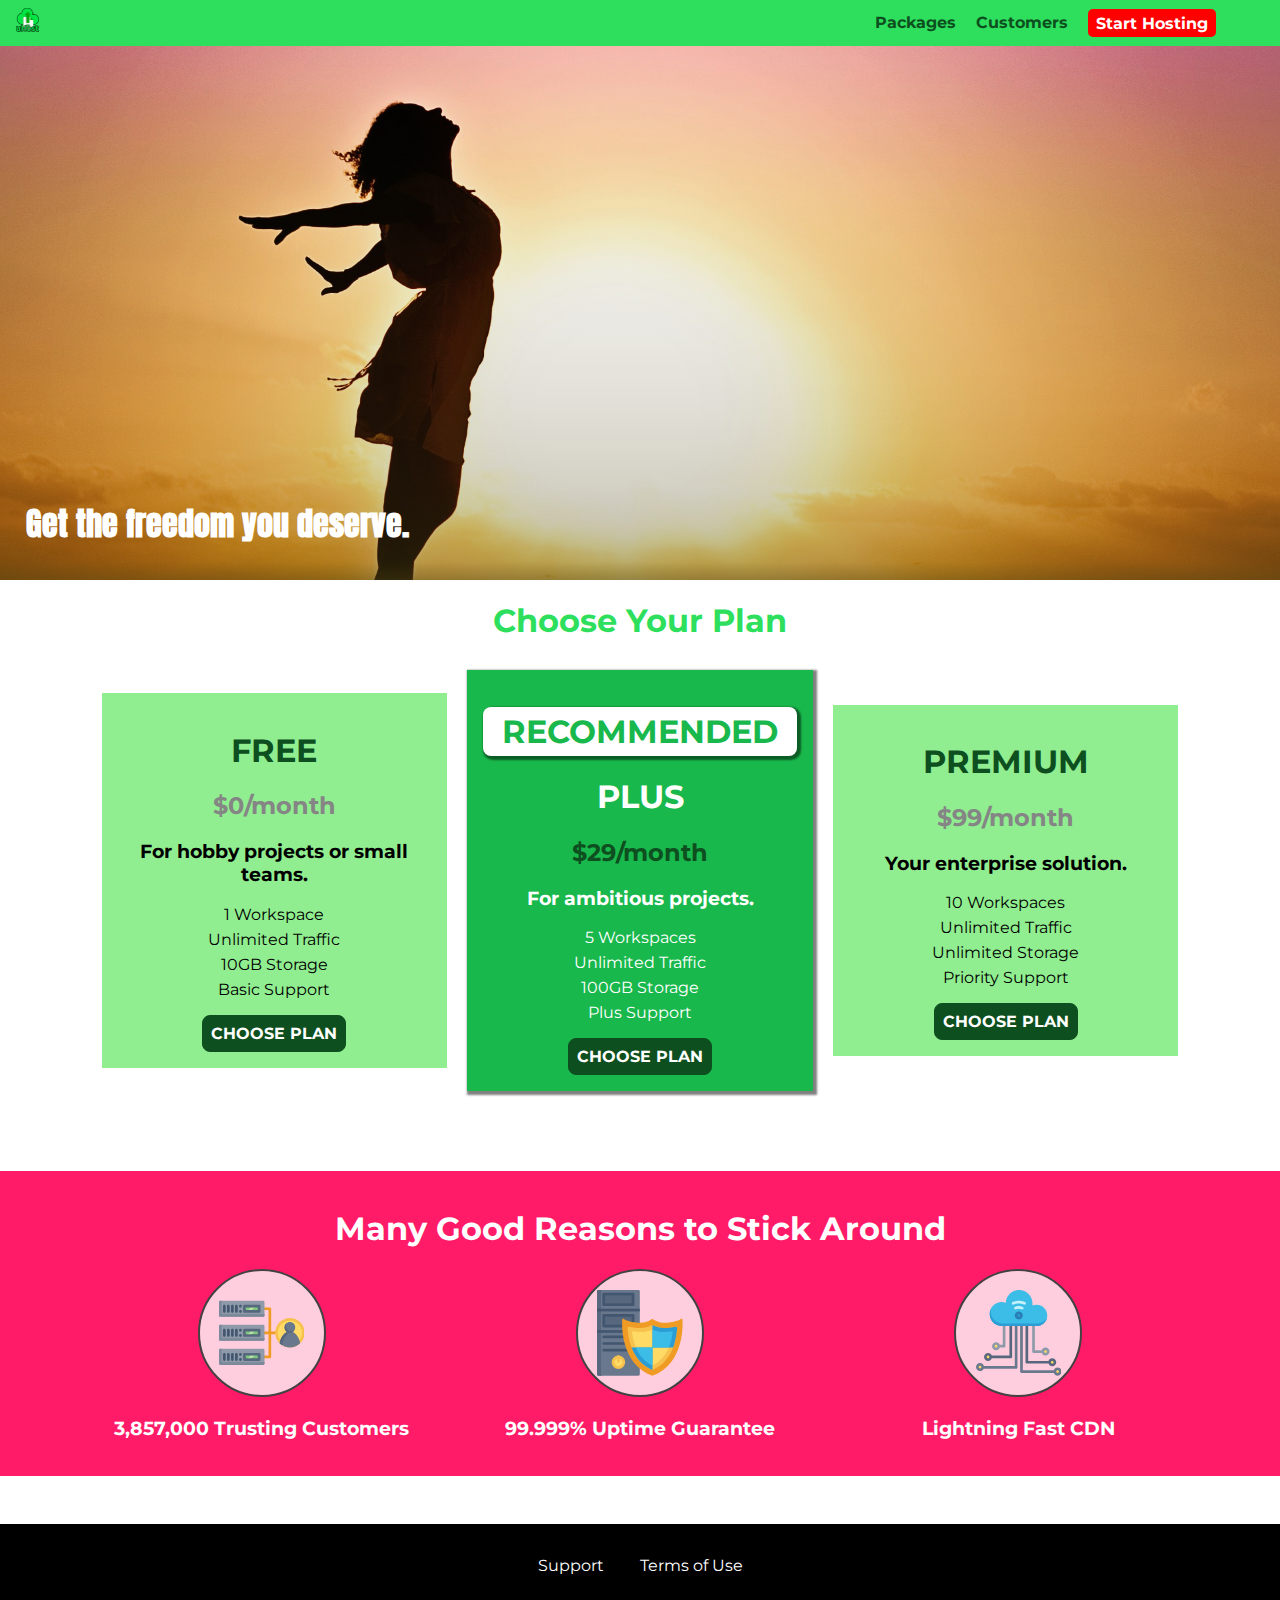
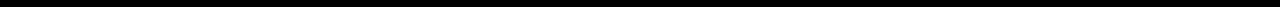
==== commit 952bdde1: "added modal div" ====
--- a/index.html
+++ b/index.html
@@ -18,6 +18,16 @@
   </head>
 
   <body>
+    <div class="backdrop"></div>
+    <div class="modal">
+      <h1 class="modal__title">Do you want to continue?</h1>
+      <div class="modal__actions">
+        <a href="start-hosting/index.html" class="modal__action">Yes!</a>
+        <button class="modal__action modal__action--negative" type="button">
+          No!
+        </button>
+      </div>
+    </div>
     <header class="main-header">
       <div>
         <a href="index.html" class="main-header__brand">
--- a/shared.css
+++ b/shared.css
@@ -7,12 +7,23 @@
     margin: 0;
 }
 
+.backdrop {
+    position: fixed;
+    display: none;
+    width: 100vw;
+    height: 100vh;
+    z-index: 100;
+    background: rgba(0, 0, 0, 0.5);
+    top: 0;
+    left: 0
+}
+
 .button {
     background-color: #0e4f1f;
     color: white;
     font: inherit;
     border: 1.5px solid #0e4f1f;
-    padding: 8px;
+    padding: 0.5rem;
     border-radius: 8px;
     font-weight: bold;
     cursor: pointer;
@@ -31,7 +42,7 @@
 .main-header {
     width: 100%;
     background-color: #2ddf5c;
-    padding: 8px 16px;
+    padding: 0.5rem 1rem;
     position: fixed;
     top: 0;
     left: 0;
@@ -42,12 +53,12 @@
     color: #0e4f1f;
     text-decoration: none;
     font-weight: bold;
-    font-size: 22px;
+    font-size: 1.5rem;
     display: inline-block;
 }
 
 .main-header__brand img {
-    height: 22px;
+    height: 1.5rem;
 }
 
 .main-nav__items {
@@ -58,7 +69,7 @@
 
 .main-nav__item {
     display: inline-block;
-    margin-left: 16px;
+    margin-left: 1rem;
 }
 
 .main-header>div {
@@ -77,7 +88,7 @@
     color: #0e4f1f;
     text-decoration: none;
     font-weight: bold;
-    padding: 3px 0;
+    padding: 0.2rem 0;
 }
 
 .main-nav__item a:hover,
@@ -89,7 +100,7 @@
 
 .main-nav__item--hosting a {
     color: white;
-    padding: 5px 8px;
+    padding: 0.3rem 0.5rem;
     background-color: red;
     border-radius: 5px;
 }
@@ -102,8 +113,8 @@
 
 .main-footer {
     background-color: black;
-    margin-top: 48px;
-    padding: 32px;
+    margin-top: 3rem;
+    padding: 2rem;
 }
 
 .main-footer__links {
@@ -115,7 +126,7 @@
 
 .main-footer__link {
     display: inline-block;
-    margin: 0 16px;
+    margin: 0 1rem;
 }
 
 .main-footer__link a {
--- a/main.css
+++ b/main.css
@@ -1,14 +1,14 @@
 #product-overview {
-    background: linear-gradient(to top, rgba(80, 68, 18, 0.6), 10%, transparent), url("../freedom.jpg") left 10% bottom 40%/cover no-repeat border-box, red;
+    background: linear-gradient(to top, rgba(80, 68, 18, 0.6), 10%, transparent), url("../freedom.jpg") left 10% bottom 70%/cover no-repeat border-box, red;
     /* background-image: url("freedom.jpg");
     background-size: cover;
     background-position: left 10% bottom 35%; 
      background-origin: border-box;
      background-clip: border-box;  */
-    width: 100%;
-    height: 500px;
-    padding: 20px;
-    margin-top: 40px;
+    width: 100vw;
+    height: 60vh;
+    padding: 1.2rem;
+    margin-top: 2.5rem;
     position: relative;
 }
 
@@ -22,7 +22,7 @@
     font-family: 'Anton', sans-serif;
     position: absolute;
     bottom: 2%;
-    left: 2%
+    left: 2%;
 }
 
 .all-plans {
@@ -36,8 +36,8 @@
     display: inline-block;
     vertical-align: middle;
     text-align: center;
-    padding: 16px;
-    margin: 8px;
+    padding: 1rem;
+    margin: 0.5rem;
     width: 30%;
 }
 
@@ -75,15 +75,15 @@
 .plan__annotation {
     background-color: white;
     color: #19b84c;
-    padding: 5px 0;
+    padding: 0.3rem 0;
     box-shadow: 2px 2px 2px 2px rgba(0, 0, 0, 0.5);
     border-radius: 8px;
 }
 
 #marketing-points {
     background-color: #ff1b68;
-    margin-top: 80px;
-    padding: 16px;
+    margin-top: 4.5rem;
+    padding: 1rem;
 }
 
 #marketing-points .section-title {
@@ -104,14 +104,14 @@
     border: 2px solid #424242;
     border-radius: 50%;
     margin: auto;
-    padding: 20px;
+    padding: 1.2rem;
 }
 
 .marketing-point__desc {
     color: white;
     font-weight: bold;
     text-align: center;
-    font-size: 20px;
+    font-size: 1.2rem;
 }
 
 .marketing-points_list li {
@@ -119,3 +119,52 @@
     width: 30%;
     vertical-align: top;
 }
+
+.modal {
+    position: fixed;
+    display: none;
+    z-index: 200;
+    top: 20%;
+    left: 30%;
+    width: 40%;
+    background: white;
+    padding: 1rem;
+    border: 1px solid #ccc;
+    box-shadow: 1px 1px 1px rgba(0, 0, 0, 0.5);
+}
+
+.modal__title {
+    text-align: center;
+    margin: 0 0 1rem 0;
+}
+
+.modal__actions {
+    text-align: center;
+}
+
+.modal__action {
+    border: 1px solid #0e4f1f;
+    background: #0e4f1f;
+    text-decoration: none;
+    color: white;
+    font: inherit;
+    padding: 0.5rem 1rem;
+    cursor: pointer;
+}
+
+.modal__action:hover,
+.modal__action:active {
+    background: #2ddf5c;
+    border-color: #2ddf5c;
+}
+
+.modal__action--negative {
+    background: red;
+    border-color: red;
+}
+
+.modal__action--negative:hover,
+.modal__action--negative:active {
+    background: #ff5454;
+    border-color: #ff5454;
+}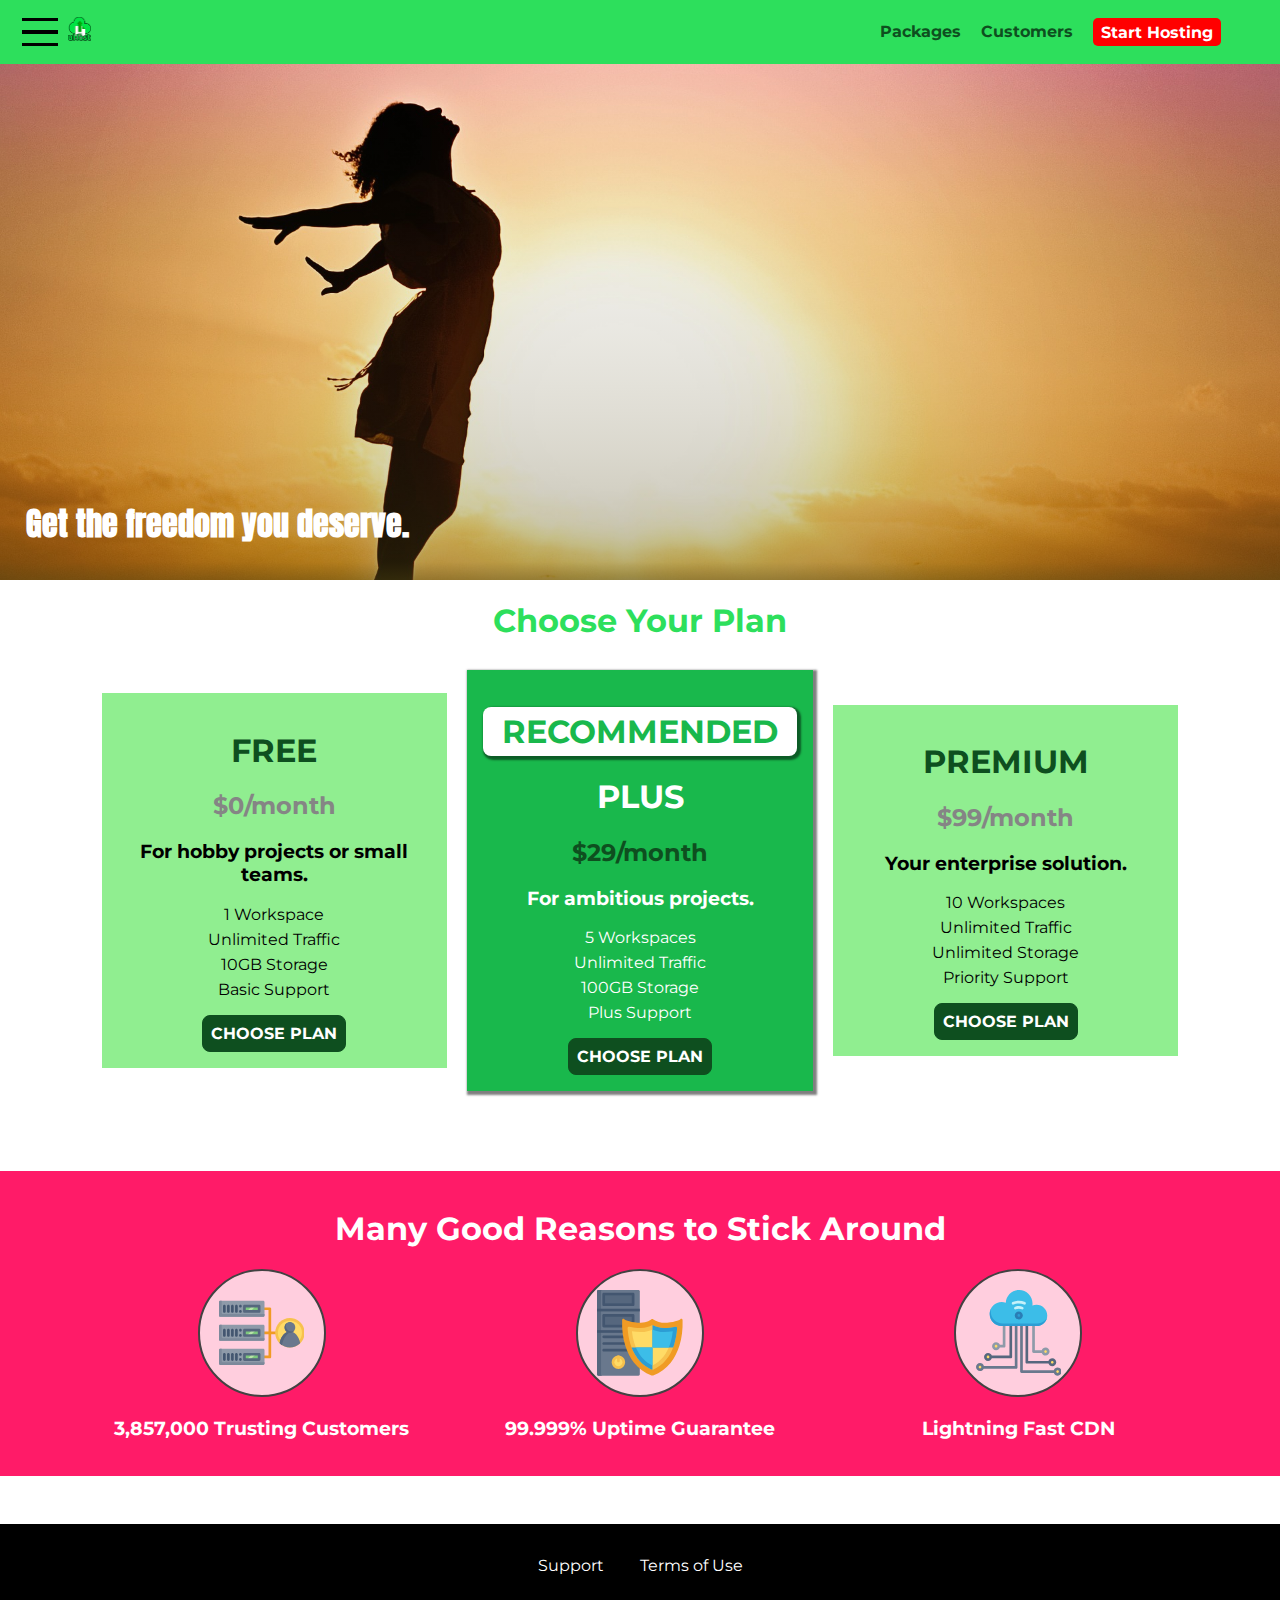
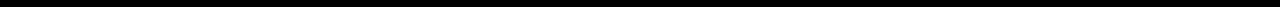
==== commit 934a94b6: "added nav bar" ====
--- a/index.html
+++ b/index.html
@@ -30,6 +30,11 @@
     </div>
     <header class="main-header">
       <div>
+        <button class="toggle-button">
+          <span class="toggle-button__bar"></span>
+          <span class="toggle-button__bar"></span>
+          <span class="toggle-button__bar"></span>
+        </button>
         <a href="index.html" class="main-header__brand">
           <img src="./images/uhost-icon.png" alt="uHost - Hosting Company!!" />
         </a>
@@ -48,6 +53,19 @@
         </ul>
       </nav>
     </header>
+    <nav class="mobile-nav">
+      <ul class="mobile-nav__items">
+        <li class="mobile-nav__item">
+          <a href="packages/index.html">Packages</a>
+        </li>
+        <li class="mobile-nav__item">
+          <a href="customers/index.html">Customers</a>
+        </li>
+        <li class="mobile-nav__item mobile-nav__item--hosting">
+          <a href="start-hosting/index.html">Start Hosting</a>
+        </li>
+      </ul>
+    </nav>
     <main>
       <section id="product-overview">
         <h1>Get the freedom you deserve.</h1>
@@ -510,5 +528,6 @@
         </ul>
       </nav>
     </footer>
+    <script src="shared.js"></script>
   </body>
 </html>
--- a/shared.css
+++ b/shared.css
@@ -49,12 +49,35 @@
     z-index: 1;
 }
 
+.toggle-button {
+    width: 3rem;
+    background: transparent;
+    border: none;
+    cursor: pointer;
+    padding-top: 0;
+    padding-bottom: 0;
+    vertical-align: middle;
+}
+
+.toggle-button:focus {
+    outline: none;
+}
+
+.toggle-button__bar {
+    width: 100%;
+    height: 0.2rem;
+    background: black;
+    display: block;
+    margin: 0.6rem 0;
+}
+
 .main-header__brand {
     color: #0e4f1f;
     text-decoration: none;
     font-weight: bold;
     font-size: 1.5rem;
     display: inline-block;
+    vertical-align: middle;
 }
 
 .main-header__brand img {
@@ -80,11 +103,12 @@
 .main-nav {
     display: inline-block;
     text-align: right;
-    width: calc(100% - 75px);
+    width: calc(100% - 122px);
     vertical-align: middle;
 }
 
-.main-nav__item a {
+.main-nav__item a,
+.mobile-nav__item a {
     color: #0e4f1f;
     text-decoration: none;
     font-weight: bold;
@@ -98,14 +122,16 @@
     border-bottom: 2px solid white;
 }
 
-.main-nav__item--hosting a {
+.main-nav__item--hosting a,
+.mobile-nav__item--hosting a {
     color: white;
     padding: 0.3rem 0.5rem;
     background-color: red;
     border-radius: 5px;
 }
 
-.main-nav__item--hosting a:hover {
+.main-nav__item--hosting a:hover,
+.mobile-nav__item--hosting a:hover {
     color: red;
     background-color: white;
     border: none;
@@ -138,4 +164,32 @@
 .main-footer__link a:hover,
 .main-footer__link a:active {
     color: #ccc;
+}
+
+.mobile-nav {
+    display: none;
+    position: fixed;
+    z-index: 101;
+    top: 0;
+    left: 0;
+    background: white;
+    width: 80%;
+    height: 100vh;
+}
+
+.mobile-nav__items {
+    width: 90%;
+    height: 100%;
+    list-style: none;
+    margin: 10% auto;
+    padding: 0;
+    text-align: center;
+}
+
+.mobile-nav__item {
+    margin: 1rem 0;
+}
+
+.mobile-nav__item a {
+    font-size: 1.5rem;
 }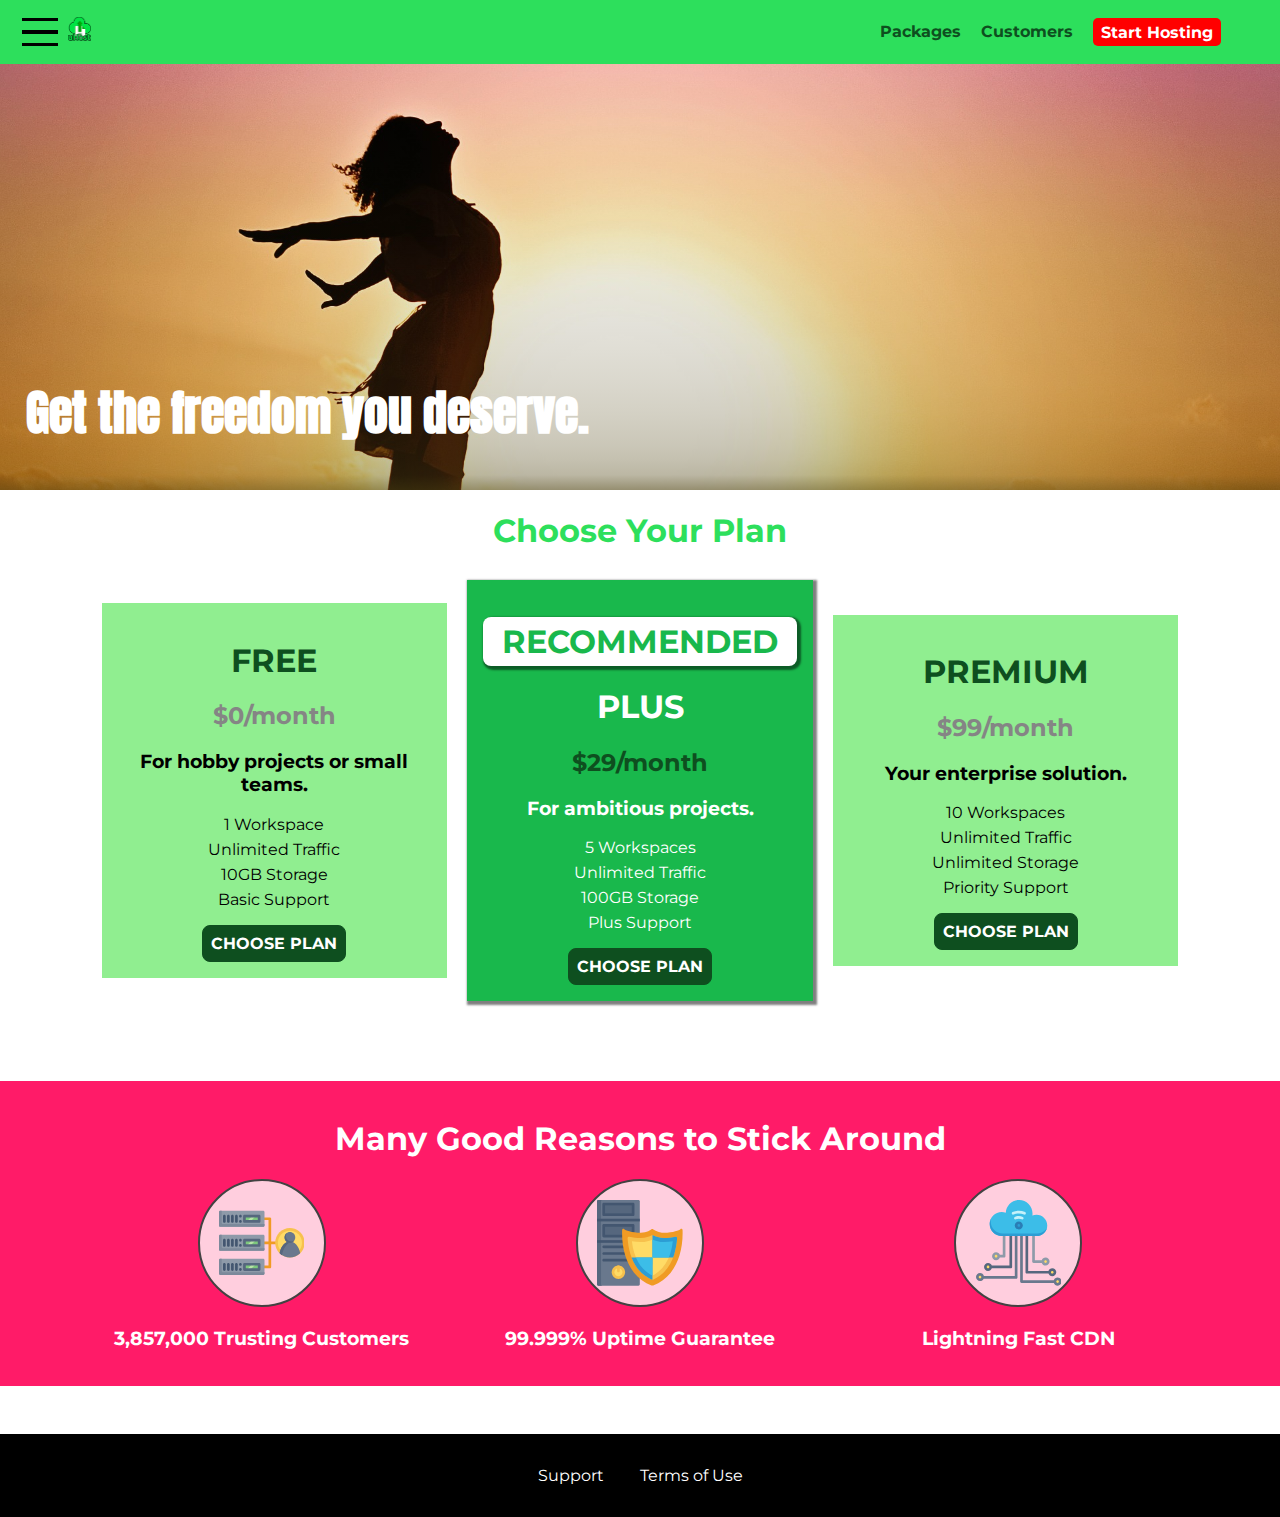
==== commit 109b35b2: "added media query" ====
--- a/index.html
+++ b/index.html
@@ -3,6 +3,7 @@
   <head>
     <meta charset="UTF-8" />
     <meta http-equiv="X-UA-Compatible" content="ie=edge" />
+    <meta name="viewport" content="width=device-width initial-scale=1.0" />
     <title>uHost</title>
     <link rel="shortcut icon" href="favicon.png" />
     <link
--- a/shared.css
+++ b/shared.css
@@ -192,4 +192,8 @@
 
 .mobile-nav__item a {
     font-size: 1.5rem;
+}
+
+.open {
+    display: block !important;
 }--- a/main.css
+++ b/main.css
@@ -1,20 +1,10 @@
 #product-overview {
     background: linear-gradient(to top, rgba(80, 68, 18, 0.6), 10%, transparent), url("../freedom.jpg") left 10% bottom 70%/cover no-repeat border-box, red;
-    /* background-image: url("freedom.jpg");
-    background-size: cover;
-    background-position: left 10% bottom 35%; 
-     background-origin: border-box;
-     background-clip: border-box;  */
     width: 100vw;
     height: 60vh;
     padding: 1.2rem;
     margin-top: 2.5rem;
     position: relative;
-}
-
-.section-title {
-    color: #2ddf5c;
-    text-align: center;
 }
 
 #product-overview h1 {
@@ -23,6 +13,23 @@
     position: absolute;
     bottom: 2%;
     left: 2%;
+    font-size: 1.6rem;
+}
+
+@media (min-width: 40rem) {
+    #product-overview {
+        height: 50vh;
+        background-position: left 20% bottom 80%
+    }
+
+    #product-overview h1 {
+        font-size: 3rem;
+    }
+}
+
+.section-title {
+    color: #2ddf5c;
+    text-align: center;
 }
 
 .all-plans {
